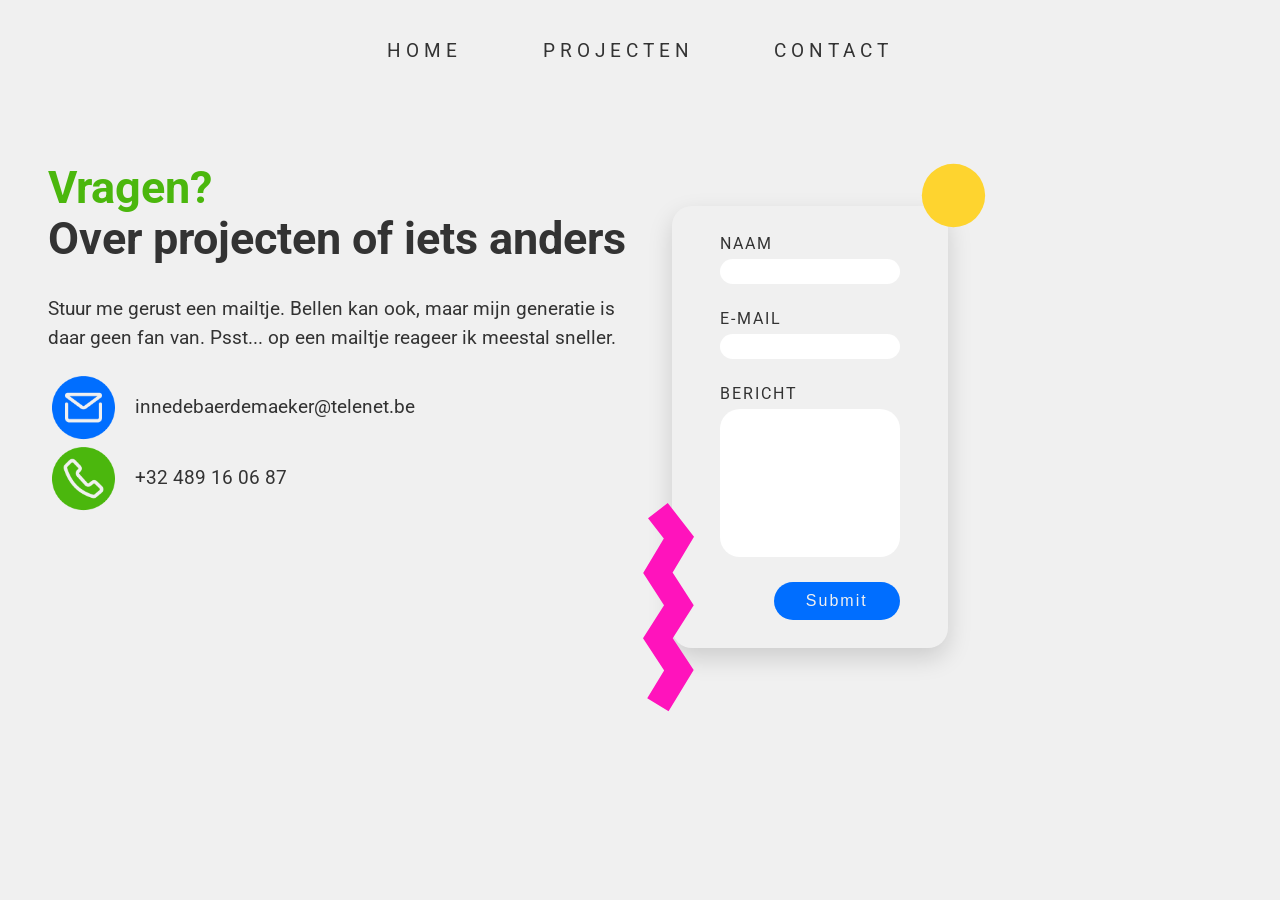
==== contact.html @ 4bb2ad29 "feat: Further developments" ====
<!DOCTYPE html>
<html lang="nl">
<head>
    <meta charset="UTF-8">
    <meta name="viewport" content="width=device-width, initial-scale=1.0">
    <title>Contact</title>
    <link rel="stylesheet" href="css/normalize.css">
    <link rel="stylesheet" href="css/style.css">
    <link href="https://fonts.googleapis.com/css2?family=Roboto:ital,wght@0,100..900;1,100..900&display=swap" rel="stylesheet">
</head>
<body>
    <header>
        <nav>
            <input type="checkbox" id="hamburger">
            <label for="hamburger" class="hamburger">
                <img src="images/hamburgermenu.png" alt="hamburgermenu">
            </label>

            <div class="slider">
                <a href="index.html">Home</a>
                <a href="index.html">Projecten</a>
                <a href="contact.html">Contact</a>
            </div>

            <div class="topnav">
                <a href="index.html">Home</a>
                <a href="index.html">Projecten</a>
                <a href="contact.html">Contact</a>
            </div>
        </nav>
    <div class="hero">
        <div class="hero-text-contact">
            <h1><span class="highlight">Vragen?</span><br>Over projecten of iets anders</h1>
            <p>Stuur me gerust een mailtje. Bellen kan ook, maar mijn generatie is daar geen fan van. Psst... op een mailtje reageer ik meestal sneller.</p>
            
            <div class="contactgegevens">
                <img src="images/email-icon.png" alt="icoon e-mail">
                <p>innedebaerdemaeker@telenet.be</p>
            </div>
            <div class="contactgegevens">
                <img src="images/phone-icon.png" alt="icoon e-mail">
                <p>+32 489 16 06 87 </p>
            </div>
        </div> 

        <div class="contactformulier">
            <form>
                <div>
                    <label for="naam">naam</label><br>
                    <input id="naam" type="text">
                </div>
                <div>
                    <label for="email">e-mail</label><br>
                    <input id="email" type="text">
                </div>
                <div>
                    <label for="bericht">bericht</label><br>
                    <input id="bericht" type="text">
                </div>
                <div class="submit">
                    <input class="submit-btn" type="submit">
                </div>
            </form>

            <img id="cirkel-contact" src="images/circle.svg" alt="cirkel element">
            <img id="zigzag-contact" src="images/zigzag_pink.svg" alt="zigzag element">
        </div>
    </div>
    </header>
</body>
</html>
---- css/style.css ----
* {
    box-sizing: border-box;
}
html {
    --colorBlack: #333333;
    --colorBlue: #006EFF;
    --colorPink: #FF13BC;
    --colorYellow: #FED42F;
    --colorGreen: #4BB70D;
    --colorWhite: #F0F0F0;
    scroll-behavior: smooth;
}
body {
    font-family:"Roboto", sans-serif;
    background-color:var(--colorWhite);
    padding: 2em 2.5em;
    color:var(--colorBlack);
}

header {
    max-width: 100%;
}
/*nav */
.topnav {
    display: none;
}
nav a {
    text-decoration: none;
    color: var(--colorBlack);
    font-size: 1.2em;
    padding: 1em 3em;
    display: block;
    text-align: right;
}
nav a:hover{
    text-decoration: underline solid var(--colorBlue) 3px;
    text-underline-offset: 8px;
    color: var(--colorBlue);
    transition: 0.15s ease-in-out;
}

.slider {
    padding-top: 2em;
    position: absolute;
    right: 0;
    transform: translateY(-140%);
    transition: all 0.2s ease-in;
    background-color: var(--colorWhite);
    z-index: 2;
}

#hamburger:checked ~ .slider {
    transform: translateY(0);
}

.hamburger {
    position: absolute;
    right: 3em;    
    cursor: pointer;
    z-index: 3;
}

#hamburger {
    display: none;
}


/*hero*/
.hero{
    padding-top: 4em;
    gap: 2em;
    max-width: 100%;
}
.hero-img {
    position: relative;
}

.hero-img img{
    max-width: 100%;
    border-radius: 10%;
}

.hero h2{
    font-size: 1.2em;
    font-weight: 400;
    text-decoration: underline solid #FF13BC 4px;
    text-underline-offset: 6px;
    color: var(--colorBlack);
    margin: 0;
}

.hero h1{
    font-size: 4em;
    color: var(--colorBlack);
    margin-top: 0.8em;
}
.hero p{
    font-size: 1.2em;
    color: var(--colorBlack);
    line-height: 1.5em;
    max-width: 100%;
}

.highlight {
    color: var(--colorGreen);
}

#cirkel {
    z-index: 1;
    position: absolute;
    width: 8em;
    top: -2em;
    left: -2.5em;
}

#zigzag{
    z-index: 1;
    position: absolute;
    width: 5em;
    bottom: -3.5em;
    right: -2.5em;
    transform: scaleX(-1);
}

/*buttons*/
.buttons{
    padding: 4em 0;
    max-width: 100%;
    display: flex;
    justify-content: space-between;
}

.btn {
    text-decoration: none;
    text-transform: uppercase;
    font-size: 1em;
    letter-spacing: 5px;
    font-weight: 600;
    border-radius: 999px;
}

.contact-btn {
    color: var(--colorBlack);
    border: 2px solid var(--colorBlue);
    padding: 0.8em 1.5em;
}

.projecten-btn {
    color: var(--colorBlack);
    border: 2px solid var(--colorYellow);
    padding: 0.8em 1.5em;
}

.contact-btn:hover {
    background-color: var(--colorBlue);
    color: var(--colorWhite);
    transition: 0.3s ease-in-out;
}
.projecten-btn:hover{
    background-color: var(--colorYellow);
    color: var(--colorWhite);
    transition: 0.3s ease-in-out;
}

/*skills*/
.skillset {
    display: grid;
    grid-template-columns: repeat(1, 1fr);
    gap: 1em;
}


.ill-btn {
    background-color: var(--colorYellow);
    color: var(--colorWhite);
    text-align: center;
    padding: 0.8em 1.5em;
}

.ind-btn {
    background-color: var(--colorPink);
    color: var(--colorWhite);
    text-align: center;
    padding: 0.8em 1.5em;
}

.pho-btn {
    background-color: var(--colorBlue);
    color: var(--colorWhite);
    text-align: center;
    padding: 0.8em 1.5em;
}

.fig-btn {
    background-color: var(--colorGreen);
    color: var(--colorWhite);
    text-align: center;
    padding: 0.8em 1.5em;
}

.blen-btn {
    background-color: var(--colorYellow);
    color: var(--colorWhite);
    text-align: center;
    padding: 0.8em 1.5em;
}

.skills {
    padding: 2em 0em;
    width: 100%;
}
.skills h2{
    font-size: 3em;
    text-transform: uppercase;
    letter-spacing: 10px;
    text-decoration: underline solid var(--colorBlue) 4px;
    text-underline-offset: 10px;
    color: var(--colorBlack);
}

/*projecten*/
.projecten {
    padding: 2em 0em;
}
.projecten h2{
    font-size: 3em;
    text-transform: uppercase;
    letter-spacing: 10px;
    text-decoration: underline solid var(--colorGreen) 4px;
    text-underline-offset: 10px;
    color: var(--colorBlack);
}

.projecten h3{
    font-size: 1.5em;
    text-transform: uppercase;
    letter-spacing: 3.5px;
    color: var(--colorBlack);
}

.projecten p {
    font-size: 1em;
    line-height: 1.5em;
}

/*grid projecten*/
.projecten-container{
    display: grid;
    grid-template-columns: repeat(1,1fr);
    gap: 3em;
    width: 100%;
}

.projecten article img{
    width: 100%;
    height: 20em;
    border-radius: 12px;
    object-fit: cover
}

.projecten article img:hover {
    transform: scale(1.05);
    transition: 0.3s ease-in-out;
}

/*footer*/
.blue-line {
    background-color: var(--colorBlue);
    padding: 4px;
    margin-top: 5em;
    margin-bottom: 2em;
}
footer h4{
    color: var(--colorBlack);
    font-size: 1.2em;
}

footer a {
    text-decoration: none;
    color: var(--colorBlack);
    padding: 0 2em;
}

footer a:hover {
    color: var(--colorBlue);
}

footer img{
    max-width: 2.5em;
}

.contactgegevens{
    display: flex;
    align-items: center;
    gap: 1em;
}


/* contact pagina */
.contactgegevens img {
    max-width: 12%;
}

.contactformulier div {
    padding: 0.8em 0;
}

.contactformulier {
    position: relative;
    padding: 1em 3em;
    border-radius: 20px;
    box-shadow: 0 10px 25px rgba(0, 0, 0, 0.15);
    margin-top: 5em;
}

.contactformulier label {
    text-transform: uppercase;
    font-size: 1em;
    letter-spacing: 2px;
    color: var(--colorBlack);
}

#naam {
    width: 100%;
    border: none;
    border-radius: 20px;
    padding: 0.4em;
    margin-top: 0.4em;
}

#email {
    width: 100%;
    border: none;
    border-radius: 20px;
    padding: 0.4em;
    margin-top: 0.4em;
}

#bericht {
    width: 100%;
    border: none;
    border-radius: 20px;
    padding: 5em 0;
    margin-top: 0.4em;
}

.submit-btn {
    background: var(--colorBlue);
    color: var(--colorWhite);
    border: none;
    border-radius: 999px;
    padding: 0.6em 2em;
    font-size: 1em;
    letter-spacing: 2px;
}

.submit {
    text-align: right;
}

.submit :hover {
    transform: scale(1.1);
    transition: 0.15s ease-in-out;
}

#cirkel-contact {
    z-index: 1;
    position: absolute;
    top: -2.8em;
    right: -2.5em;
    width: 25%;
}

#zigzag-contact {
    z-index: 1;
    position: absolute;
    bottom: -4em;
    left: -1.8em;
}

/*detail pagina*/
.img-detail {
    position: relative;
}

.img-detail img {
    max-width: 100%;
    border-radius: 20px;
}

#cirkel-detail {
    z-index: 1;
    position: absolute;
    bottom: -1em;
    left: -2.5em;
    width: 20%;
}

#zigzag-detail {
    z-index: 1;
    position: absolute;
    top: -1.2em;
    right: -1.8em;
    width: 50%;
}


.detail > p,
.detail > div > p {
    font-size: 1.2em;
    color: var(--colorBlack);
    line-height: 1.5em;
}


.titel {
    text-decoration: underline solid var(--colorPink) 4px;
    text-underline-offset: 20px;
    font-size: 4em;
    margin-top: 0.8em;
    color: var(--colorBlack);
}

.intro {
    padding-top: 2em;
}

.detail h2 {
    font-size: 1.5em;
    text-transform: uppercase;
    letter-spacing: 3.5px;
    text-decoration: underline solid var(--colorBlue) 4px;
    text-underline-offset: 10px;
    color: var(--colorBlack);
}

.detail ul {
    font-size: 1.2em;
    color: var(--colorBlack);
    line-height: 1.5em;
}

.detail div {
    padding-top: 2em;
}

.img-grid {
   display: grid;
    grid-template-columns: 1fr 1fr; 
    grid-template-rows: repeat(3, minmax(0, 1fr));
    gap: 1em;
    max-width: 80%;
    max-height: 900px;
    margin: 0 auto;
}

.img-grid img:first-child {
    grid-row: span 3;
}

.img-grid img {
    width: 100%;
    height: 100%;
    object-fit: cover; 
    border-radius: 20px; 
}
.img-koffiebar {
    display: grid;
    grid-template-columns: 2fr 2fr; 
    gap: 1em;
    max-width: 80%;
    max-height: 900px;
    margin: 0 auto;
}

.img-koffiebar img{
    width: 100%;
    height: 100%;
    object-fit: cover; 
    border-radius: 20px; 
}


@media (min-width: 900px){
    .buttons{
        display: flex;
        justify-content: flex-start;
        gap: 1em;
        padding: 2.2em 0;
    }
    .skillset {
        display: grid;    
        grid-template-columns: repeat(3, 1fr);
    }
    .projecten-container {
        grid-template-columns: repeat(2,1fr);
    }
    .hero {
        display: flex;
    }
    .hero h1{
        font-size: 2.8em;
    }
    .slider {
        display: none;
    }
    .hamburger {
        display: none;
    }
    .topnav {
        display: contents;  
    }
    nav {
        text-align: center;
    }
    nav a{
        text-decoration: none;
        padding: 1em 3em;
        display: inline;
        text-transform: uppercase;
        letter-spacing: 5px;
        padding: 2em 2em;
    }
    footer{
        display: flex;
        gap: 5em;
        position: relative;
    }
    .quicklinks a{
        display: block;
        text-align: left;
        padding: 0.5em 0;
    }
    .pinkblock {
        background-color: var(--colorPink);
        width: 140px;
        height: 320px;
        position: absolute;
        bottom: -3em;
        right: 4em;
        margin-bottom: 0;
    }

    /* contact pagina*/
    .hero-text-contact {
        max-width: 50%;
    }

    /* detail pagina*/
    .img-detail img {
        max-width: 80%;
        display: block;
        margin: 0 auto;
    }
    #cirkel-detail {
        bottom: -2em;
        left: 1.2em;
        max-width: 15%;
    }
    #zigzag-detail {
        top: -0.2em;
        right: -1.8em;
        max-width: 40%;
    }
    .img-detail {
        padding: 2em 0;
    }
    .detail div {
        display: block;
        margin: 0 auto;
        max-width: 80%;
    }
    .intro {
        padding-top: 4em;
        display: block;
        margin: 0 auto;
        max-width: 80%;
    }
}

@media (min-width: 1440px){
    body {
        padding: 2em 6em
    }
    .skillset {   
        grid-template-columns: repeat(6, 1fr);
        gap: 3em;
    }
    .projecten-container {
        grid-template-columns: repeat(3,1fr);
    }
    .hero{
        padding-top: 6em;
        display:grid;
        grid-template-columns: 3fr 2fr;
    }
    .hero-img {
        right: -6em;
        position: relative;
    }
    #zigzag{
        right: 7.1em;
    }
    .hero h1{
        font-size: 3.6em;
    }
    .hero-img img{
        max-width: 70%;
    }
    footer{
        gap: 10em;
    }
    nav a{
        font-weight: 600;
    }

    /* contact pagina*/
    .hero-text-contact {
        max-width: 100%;
    }
    #cirkel-contact {
        top: -4em;
        right: -4.5em;
    }
    .contactgegevens img {
        max-width: 6%;
    }
    #zigzag-contact {
    bottom: -6em;
    width: 12%;
}

    /*detail pagina*/
    #cirkel-detail {
        bottom: -3em;
        left: 1em;
        max-width: 15%;
    }
    #zigzag-detail {
        top: -0.6em;
        right: 2.8em;
        max-width: 30%;
    }
}
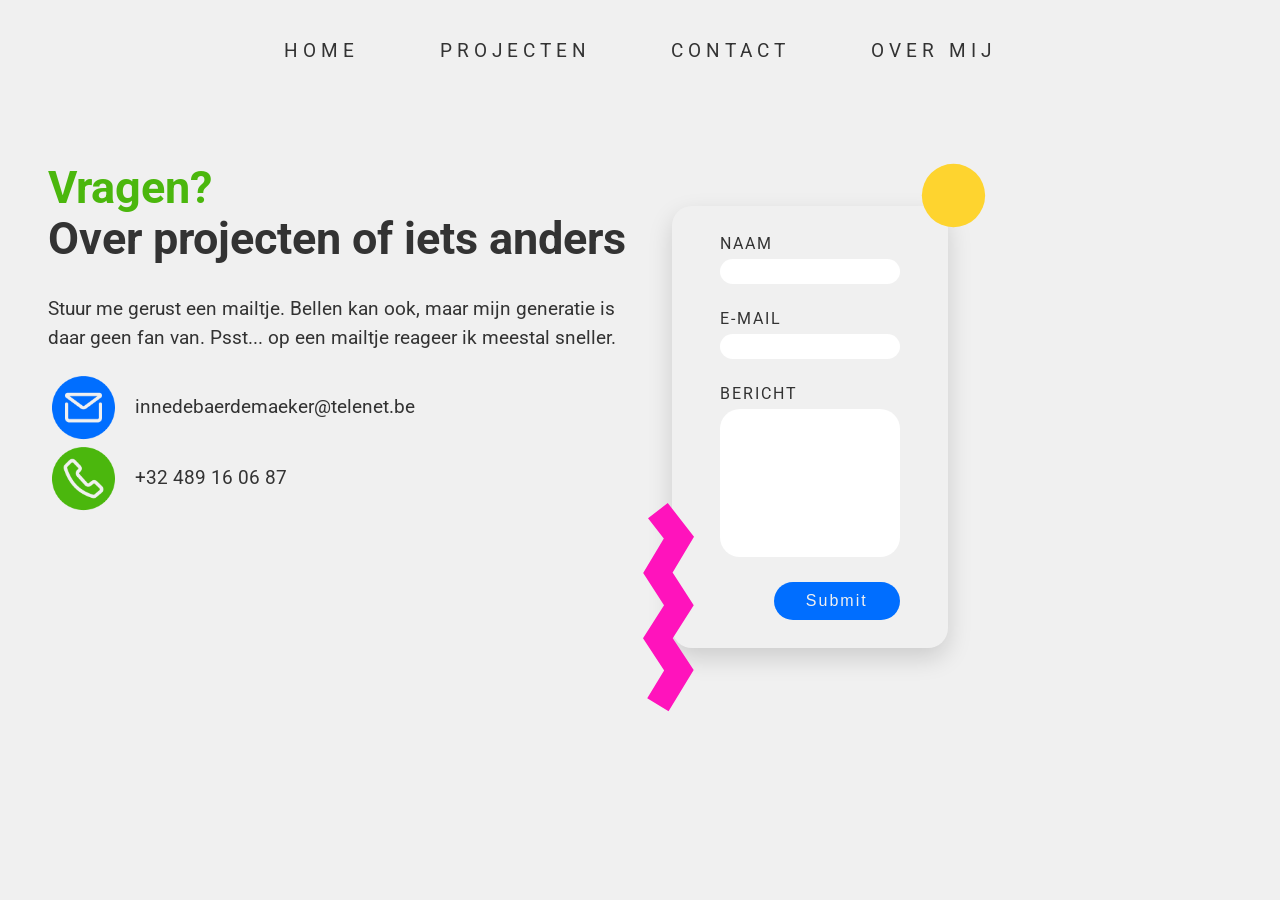
==== commit a1574664: "feat: overmij page added" ====
--- a/contact.html
+++ b/contact.html
@@ -7,6 +7,8 @@
     <link rel="stylesheet" href="css/normalize.css">
     <link rel="stylesheet" href="css/style.css">
     <link href="https://fonts.googleapis.com/css2?family=Roboto:ital,wght@0,100..900;1,100..900&display=swap" rel="stylesheet">
+
+    <script defer src="https://t.contentsquare.net/uxa/a28e4f05c4a4f.js"></script>
 </head>
 <body>
     <header>
@@ -20,12 +22,14 @@
                 <a href="index.html">Home</a>
                 <a href="index.html">Projecten</a>
                 <a href="contact.html">Contact</a>
+                <a href="overmij.html">Over mij</a>
             </div>
 
             <div class="topnav">
                 <a href="index.html">Home</a>
                 <a href="index.html">Projecten</a>
                 <a href="contact.html">Contact</a>
+                <a href="overmij.html">Over mij</a>
             </div>
         </nav>
     <div class="hero">
--- a/css/style.css
+++ b/css/style.css
@@ -480,6 +480,10 @@
     border-radius: 20px; 
 }
 
+/*footer*/
+.quicklinks a{
+    padding: 1em;
+}
 
 @media (min-width: 900px){
     .buttons{
@@ -523,8 +527,9 @@
     }
     footer{
         display: flex;
-        gap: 5em;
+        gap: 2em;
         position: relative;
+        padding: 2em 2em;
     }
     .quicklinks a{
         display: block;
@@ -641,4 +646,13 @@
         right: 2.8em;
         max-width: 30%;
     }
+}
+
+.constructie img{
+    width: 400px;
+    
+}
+.constructie {
+    text-align: center;
+    padding-top: 8em;
 }
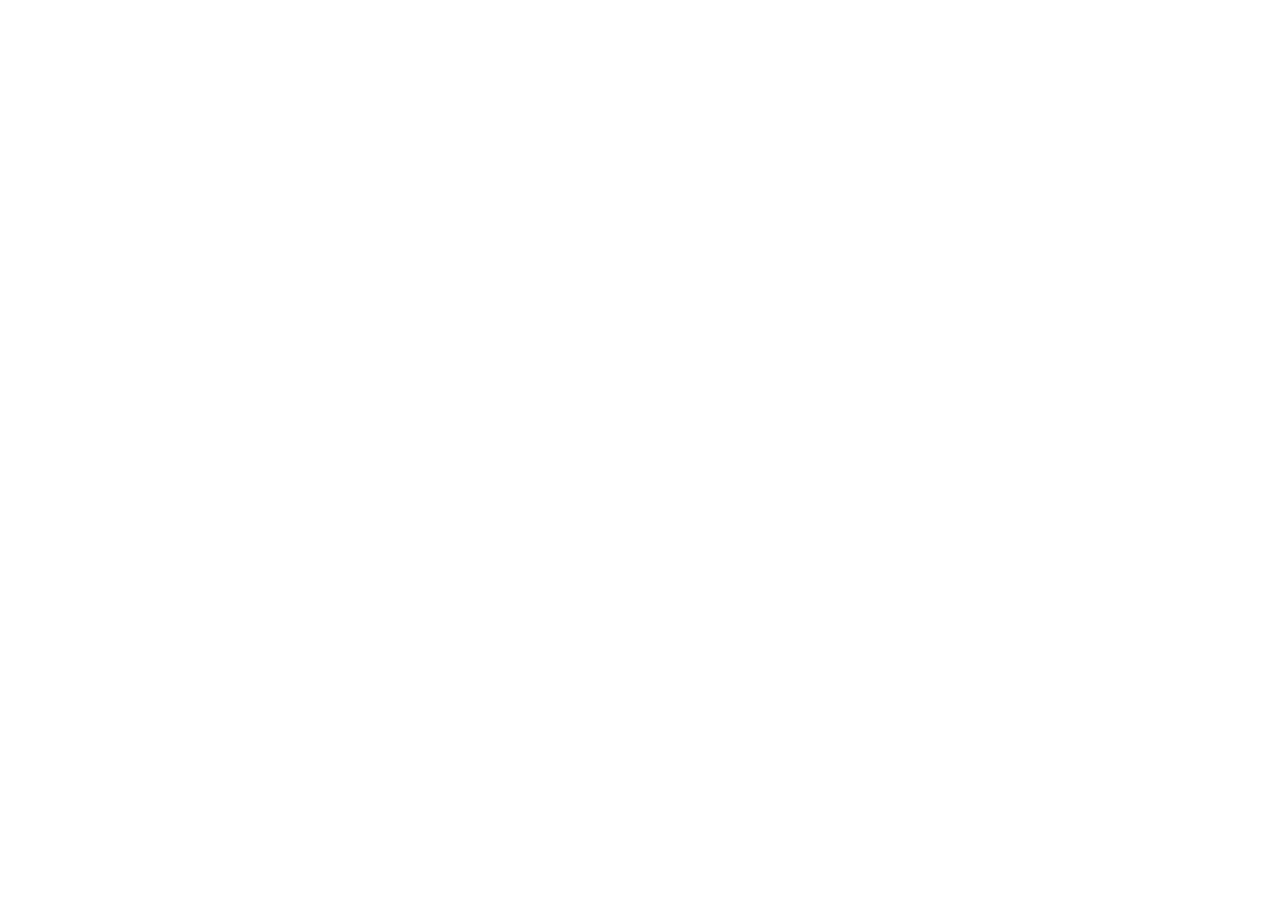
==== commit ad11970a: "feat: wingify code on all pages" ====
--- a/contact.html
+++ b/contact.html
@@ -6,9 +6,25 @@
     <title>Contact</title>
     <link rel="stylesheet" href="css/normalize.css">
     <link rel="stylesheet" href="css/style.css">
+    <script defer src="js/cursor-circle.js"></script>
     <link href="https://fonts.googleapis.com/css2?family=Roboto:ital,wght@0,100..900;1,100..900&display=swap" rel="stylesheet">
 
     <script defer src="https://t.contentsquare.net/uxa/a28e4f05c4a4f.js"></script>
+
+    <!-- Start Wingify Async V3.0 SmartCode -->
+    <link rel="preconnect" href="https://edge.wingify.net"/>
+    <script type="text/javascript">
+    window._wingify_code || (function() {        
+        var account_id = 1290755,
+            version = 3.0,
+            settings_tolerance = 2000,
+            hide_element = 'body',
+            hide_element_style =
+            'opacity:0 !important;filter:alpha(opacity=0) !important;background:none !important;transition:none !important';
+        /* DO NOT EDIT BELOW THIS LINE */
+        var n=window,i=document;if(-1<i.URL.indexOf('__wingify_disable__')||n._wingify_code)return;var t=!1,r=i.currentScript,nonce=r&&r.nonce,e={sT:settings_tolerance,hES:hide_element_style,hE:hide_element};try{e=Object.assign(e,JSON.parse(localStorage.getItem('_wingify_'+account_id+'_config')))}catch(e){}var code={script:r,nonce:nonce,settings_tolerance:function(){return e.sT},hide_element:function(){return performance.getEntriesByName('first-contentful-paint')[0]?'':e.hE},hide_element_style:function(){return'{'+e.hES+'}'},getVersion:function(){return version},finish:function(){var e;!t&&(t=!0,e=i.getElementById('_vis_opt_path_hides'))&&e.parentNode.removeChild(e)},finished:function(){return t},addScript:function(e){var t=i.createElement('script');t.src=e,nonce&&t.setAttribute('nonce',nonce),t.fetchPriority='high',i.head.appendChild(t)},init:function(){n._settings_timer=setTimeout(function(){code.finish()},this.settings_tolerance());var e,t=this.hide_element();t&&((e=i.createElement('style')).id='_vis_opt_path_hides',nonce&&e.setAttribute('nonce',nonce),e.textContent=t+this.hide_element_style(),i.head.appendChild(e)),this.addScript('https://edge.wingify.net/tag/'+account_id+'.js')}};n._wingify_code=code;code.init();})();
+    </script> 
+    <!--End Wingify Async SmartCode -->
 </head>
 <body>
     <header>
@@ -71,5 +87,6 @@
         </div>
     </div>
     </header>
+    <span class="cursor-circle" aria-hidden="true"></span>
 </body>
 </html>
--- a/css/style.css
+++ b/css/style.css
@@ -17,6 +17,33 @@
     color:var(--colorBlack);
 }
 
+.cursor-circle {
+    display: none;
+    position: fixed;
+    top: 0;
+    left: 0;
+    width: 60px;
+    height: 60px;
+    border: 2px solid var(--colorBlue);
+    border-radius: 50%;
+    z-index: 10;
+    opacity: 0;
+    pointer-events: none;
+    transform: translate3d(var(--cursor-x, -100px), var(--cursor-y, -100px), 0) translate(-50%, -50%);
+    transition: opacity 0.15s ease-in-out;
+    will-change: transform;
+}
+
+.cursor-circle.is-visible {
+    opacity: 1;
+}
+
+@media (hover: hover) and (pointer: fine) and (prefers-reduced-motion: no-preference) {
+    .cursor-circle {
+        display: block;
+    }
+}
+
 header {
     max-width: 100%;
 }
@@ -82,6 +109,7 @@
 
 .hero h2{
     font-size: 1.2em;
+    line-height: 1.5em;
     font-weight: 400;
     text-decoration: underline solid #FF13BC 4px;
     text-underline-offset: 6px;
@@ -90,7 +118,7 @@
 }
 
 .hero h1{
-    font-size: 4em;
+    font-size: 3.6em;
     color: var(--colorBlack);
     margin-top: 0.8em;
 }
@@ -127,7 +155,8 @@
     padding: 4em 0;
     max-width: 100%;
     display: flex;
-    justify-content: space-between;
+    justify-content: center;
+    gap: 0.8em;
 }
 
 .btn {
@@ -210,7 +239,7 @@
     width: 100%;
 }
 .skills h2{
-    font-size: 3em;
+    font-size: 2em;
     text-transform: uppercase;
     letter-spacing: 10px;
     text-decoration: underline solid var(--colorBlue) 4px;
@@ -223,7 +252,7 @@
     padding: 2em 0em;
 }
 .projecten h2{
-    font-size: 3em;
+    font-size: 2em;
     text-transform: uppercase;
     letter-spacing: 10px;
     text-decoration: underline solid var(--colorGreen) 4px;
@@ -404,6 +433,48 @@
     width: 50%;
 }
 
+#cirkel,
+#cirkel-contact,
+#cirkel-detail {
+    animation: circle-pulse 2s ease-in-out infinite;
+    transform-origin: center;
+}
+
+#zigzag,
+#zigzag-contact,
+#zigzag-detail {
+    animation: zigzag-wiggle 1.2s ease-in-out infinite;
+}
+
+@keyframes circle-pulse {
+    0%, 100% {
+        transform: scale(1);
+    }
+    50% {
+        transform: scale(1.12);
+    }
+}
+
+@keyframes zigzag-wiggle {
+    0%, 100% {
+        rotate: -5deg;
+    }
+    50% {
+        rotate: 5deg;
+    }
+}
+
+@media (prefers-reduced-motion: reduce) {
+    #cirkel,
+    #cirkel-contact,
+    #cirkel-detail,
+    #zigzag,
+    #zigzag-contact,
+    #zigzag-detail {
+        animation: none;
+    }
+}
+
 
 .detail > p,
 .detail > div > p {
@@ -485,6 +556,81 @@
     padding: 1em;
 }
 
+/*Over mij*/
+
+.overmij-foto img {
+    max-width: 100%;
+    max-height: 100%;
+    border-radius: 20px;
+    object-fit: cover;
+}
+
+.opleidingen h2{
+    font-size: 2em;
+    text-transform: uppercase;
+    letter-spacing: 10px;
+    text-decoration: underline solid var(--colorGreen) 4px;
+    text-underline-offset: 10px;
+    color: var(--colorBlack);
+}
+
+.opleidingen h3{
+    font-size: 1.5em;
+    text-transform: uppercase;
+    letter-spacing: 3.5px;
+    color: var(--colorBlack);
+}
+
+.opleidingen p {
+    font-size: 1em;
+    line-height: 1.5em;
+}
+
+.opleiding-timeline {
+  position: relative;
+  margin-left: 2rem;
+  padding-left: 1rem;
+  margin-top: 3em;
+}
+
+.opleiding-timeline::before {
+  content: "";
+  position: absolute;
+  left: 34px;
+  top: 0;
+  bottom: 0;
+  width: 4px;
+  background: var(--colorBlue); 
+}
+
+.timeline-item {
+  position: relative;
+  display: grid;
+  grid-template-columns: 40px 1fr;
+  gap: 0.5rem;
+  margin-bottom: 4em;
+  align-items: start;
+}
+
+.timeline-marker {
+  position: relative;
+  width: 18px;
+  height: 18px;
+  background: var(--colorYellow);
+  border-radius: 50%;
+  margin-top: 1rem;
+  justify-self: center;
+  z-index: 1;
+}
+
+.opleiding {
+  padding: 1rem 0.75rem;
+}
+
+.opleiding h3 {
+  margin-top: 0;
+}
+
 @media (min-width: 900px){
     .buttons{
         display: flex;
@@ -539,7 +685,7 @@
     .pinkblock {
         background-color: var(--colorPink);
         width: 140px;
-        height: 320px;
+        height: 420px;
         position: absolute;
         bottom: -3em;
         right: 4em;
@@ -587,6 +733,14 @@
     body {
         padding: 2em 6em
     }
+    .opleiding-timeline {
+        width: fit-content;
+        max-width: 100%;
+        margin-left: auto;
+        margin-right: auto;
+        margin-top: 5em;
+        margin-bottom: 10em;
+    }
     .skillset {   
         grid-template-columns: repeat(6, 1fr);
         gap: 3em;
@@ -655,4 +809,36 @@
 .constructie {
     text-align: center;
     padding-top: 8em;
+}
+
+@media (max-width: 899px) {
+    #cirkel {
+        width: 6em;
+        left: -1em;
+    }
+
+    #zigzag {
+        width: 3.5em;
+        right: -1em;
+    }
+
+    #cirkel-contact {
+        width: 18%;
+        right: -1em;
+    }
+
+    #zigzag-contact {
+        width: 18%;
+        left: -1em;
+    }
+
+    #cirkel-detail {
+        width: 14%;
+        left: -1em;
+    }
+
+    #zigzag-detail {
+        width: 28%;
+        right: -1em;
+    }
 }
